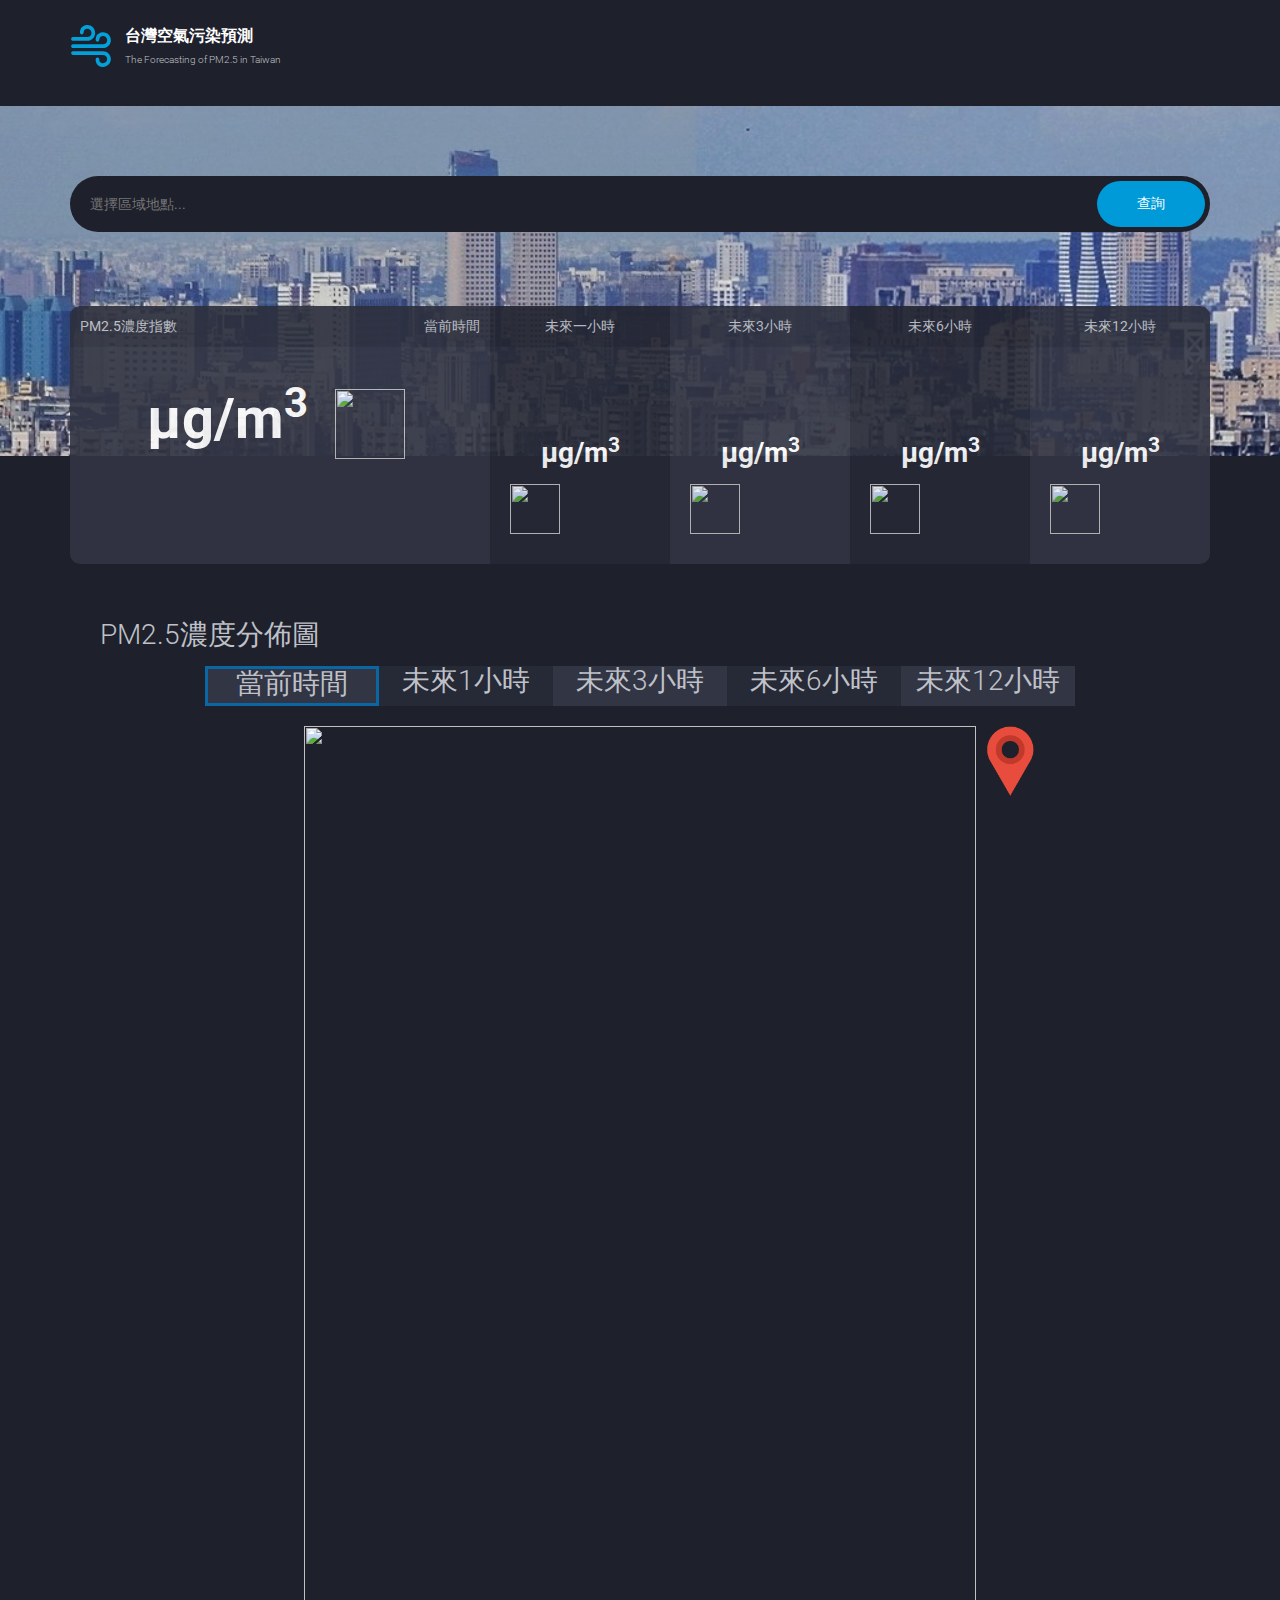
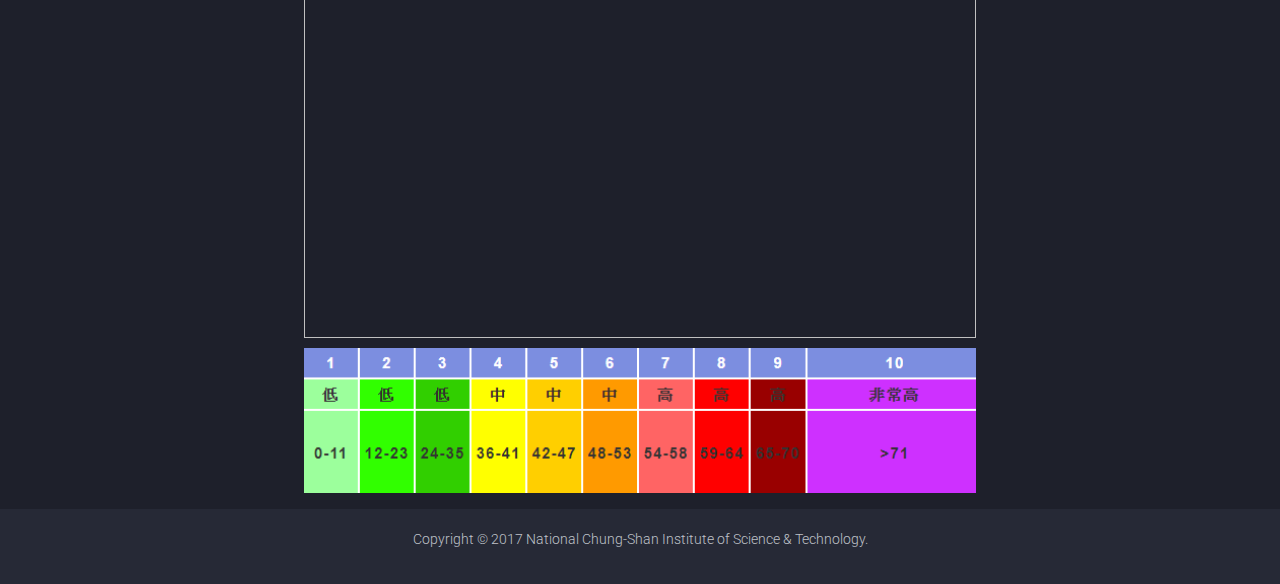
==== index.html @ d0490f80 "https2http" ====
<!DOCTYPE html>
<html class="background-dark" lang="en">
	<head>
		<meta http-equiv="Content-Security-Policy" content="upgrade-insecure-requests">
		<meta charset="UTF-8">
		<meta http-equiv="X-UA-Compatible" content="IE=edge">
		<meta name="viewport" content="width=device-width, initial-scale=1.0,maximum-scale=1">
		
		<title>空氣污染預測</title>

		<!-- Loading third party fonts -->
		<link href="http://fonts.googleapis.com/css?family=Roboto:300,400,700|" rel="stylesheet" type="text/css">
		<link href="fonts/font-awesome.min.css" rel="stylesheet" type="text/css">

		<!-- Loading main css file -->
		<link rel="stylesheet" href="style.css">
		
		<!--[if lt IE 9]>
		<script src="js/ie-support/html5.js"></script>
		<script src="js/ie-support/respond.js"></script>
		<![endif]-->

        <script src="https://ajax.googleapis.com/ajax/libs/jquery/3.2.1/jquery.min.js"></script>
        <script src="https://www.w3counter.com/tracker.js?id=114477"></script>

        <script type="text/javascript" src="data.json"></script>


	</head>


	<body>

    <style>

        /* Optional: Makes the sample page fill the window. */
        html, body {
            height: 100%;
            margin: 0;
            padding: 0;
        }
    </style>
		
		<div class="site-content">
			<div class="site-header">
				<div class="container">
					<a href="index.html" class="branding">
						<img src="images/icons/wind-sign.svg" alt="" class="logo">
						<div class="logo-type">
							<h1 class="site-title">台灣空氣污染預測</h1>
							<small class="site-description">The Forecasting of PM2.5 in Taiwan</small>
						</div>
					</a>

				</div>
			</div> <!-- .site-header -->

            <p id="position_gps"></p>

			<div class="hero" data-bg-image="images/airpollution2.jpg">
				<div class="container">

                    <form action="#" class="find-location">
                        <input list="site-value-list" name="site-value-text" id="site-value-text" placeholder="選擇區域地點...">
                        <datalist class="site-value" id="site-value-list">

                        </datalist>
                        <input type="button" value="查詢" id="search-button">

                    </form>

				</div>
			</div>

			<main class="main-content">


                <div class="forecast-table">
                    <div class="container">
                        <div class="forecast-container">
                            <div class="today forecast">
                                <div class="forecast-header">
                                    <div class="day">PM2.5濃度指數</div>
                                    <div class="date">當前時間</div>
                                </div> <!-- .forecast-header -->
                                <div class="forecast-content">
                                    <div id="location" class="location"></div>
                                    <div class="degree">
                                        <div class="num">
                                            <span id="now-pm25" class="pm25-span"></span>
                                            <span class="pm25-unit-span">μg/m<sup>3</sup></span>
                                        </div>
                                        <div class="forecast-icon">
                                            <img id="now-icon-img" class="now-icon-img" src="" alt="" >
                                            <p id="now-value-status" class="now-value-status"></p>
                                            <div class="clearfix"></div>
                                        </div>
                                    </div>
                                </div>
                            </div>
                            <div class="forecast">
                                <div class="forecast-header">
                                    <div class="day">未來一小時</div>
                                </div> <!-- .forecast-header -->
                                <div class="forecast-content">
                                    <div class="degree padding-small">
                                        <div class="num">
                                            <span id="future-1hr-pm25" class="pm25-span"></span>
                                            <span class="pm25-unit-span">μg/m<sup>3</sup></span>
                                        </div>
                                    </div>
                                    <div class="forecast-icon">
                                        <img id="forecast-1hr-icon-img" class="forecast-icon-img" src="" alt="" >
                                        <span id="forecast-1hr-value-status" class="forecast-value-status"></span>
                                        <div class="clearfix"></div>
                                    </div>
                                </div>
                            </div>
                            <div class="forecast">
                                <div class="forecast-header">
                                    <div class="day">未來3小時</div>
                                </div> <!-- .forecast-header -->
                                <div class="forecast-content">
                                    <div class="degree padding-small">
                                        <div class="num">
                                            <span id="future-3hr-pm25" class="pm25-span"></span>
                                            <span class="pm25-unit-span">μg/m<sup>3</sup></span>
                                        </div>
                                    </div>
                                    <div class="forecast-icon">
                                        <img id="forecast-3hr-icon-img" class="forecast-icon-img" src="" alt="" >
                                        <span id="forecast-3hr-value-status" class="forecast-value-status"></span>
                                        <div class="clearfix"></div>
                                    </div>
                                </div>
                            </div>
                            <div class="forecast">
                                <div class="forecast-header">
                                    <div class="day">未來6小時</div>
                                </div> <!-- .forecast-header -->
                                <div class="forecast-content">
                                    <div class="degree padding-small">
                                        <div class="num">
                                            <span id="future-6hr-pm25" class="pm25-span"></span>
                                            <span class="pm25-unit-span">μg/m<sup>3</sup></span>
                                        </div>
                                    </div>
                                    <div class="forecast-icon">
                                        <img id="forecast-6hr-icon-img" class="forecast-icon-img" src="" alt="" >
                                        <span id="forecast-6hr-value-status" class="forecast-value-status"></span>
                                        <div class="clearfix"></div>
                                    </div>
                                </div>
                            </div>
                            <div class="forecast">
                                <div class="forecast-header">
                                    <div class="day">未來12小時</div>
                                </div> <!-- .forecast-header -->
                                <div class="forecast-content">
                                    <div class="degree padding-small">
                                        <div class="num">
                                            <span id="future-12hr-pm25" class="pm25-span"></span>
                                            <span class="pm25-unit-span">μg/m<sup>3</sup></span>
                                        </div>
                                    </div>
                                    <div class="forecast-icon">
                                        <img id="forecast-12hr-icon-img" class="forecast-icon-img" src="" alt="" >
                                        <span id="forecast-12hr-value-status" class="forecast-value-status"></span>
                                        <div class="clearfix"></div>
                                    </div>
                                </div>
                            </div>
                            <!--<div class="forecast">-->
                                <!--<div class="forecast-header">-->
                                    <!--<div class="day">Saturday</div>-->
                                <!--</div> &lt;!&ndash; .forecast-header &ndash;&gt;-->
                                <!--<div class="forecast-content">-->
                                    <!--<div class="forecast-icon">-->
                                        <!--<img src="images/icons/icon-13.svg" alt="" width=48>-->
                                    <!--</div>-->
                                    <!--<div class="degree">23<sup>o</sup>C</div>-->
                                    <!--<small>18<sup>o</sup></small>-->
                                <!--</div>-->
                            <!--</div>-->
                            <!--<div class="forecast">-->
                                <!--<div class="forecast-header">-->
                                    <!--<div class="day">Sunday</div>-->
                                <!--</div> &lt;!&ndash; .forecast-header &ndash;&gt;-->
                                <!--<div class="forecast-content">-->
                                    <!--<div class="forecast-icon">-->
                                        <!--<img src="images/icons/icon-14.svg" alt="" width=48>-->
                                    <!--</div>-->
                                    <!--<div class="degree">23<sup>o</sup>C</div>-->
                                    <!--<small>18<sup>o</sup></small>-->
                                <!--</div>-->
                            <!--</div>-->
                        </div>
                    </div>
                </div>


                <div class="predict-button-box">

                    <div class="predict-button-title">
                        PM2.5濃度分佈圖
                    </div>

                    <div class="predict-button-content">

                        <div id="predict_0_hr" class="predict-button background-grey blue-border">當前時間</div>

                        <div id="predict_1_hr" class="predict-button background-dark-grey">未來1小時</div>

                        <div id="predict_3_hr" class="predict-button background-grey">未來3小時</div>

                        <div id="predict_6_hr" class="predict-button background-dark-grey">未來6小時</div>

                        <div id="predict_12_hr" class="predict-button background-grey">未來12小時</div>

                        <div class="clearfix"></div>
                    </div>



                </div>


                <div  id="map-box" class="map-box" style="position: relative;">
                        <img   id="map-img" src="http://220.134.52.177/img/map/basemap_color_now.png"  class="map-img" alt="">
                        <img   id="point" src="point.png" class="point" alt="">
                  
                </div>
                

                <div class="map-range-box">

                    <img class="map-range-img" src="images/map/pm25rangeColor.png" alt="">
                    
                </div>


			</main> <!-- .main-content -->

			<footer class="site-footer">
				<div class="container">
					<div class="row">
						<!--<div class="col-md-8">-->
							<!--<form action="#" class="subscribe-form">-->
								<!--<input type="text" placeholder="Enter your email to subscribe...">-->
								<!--<input type="submit" value="Subscribe">-->
							<!--</form>-->
						<!--</div>-->
						<!--<div class="col-md-3 col-md-offset-1">-->
							<!--<div class="social-links">-->
								<!--<a href="#"><i class="fa fa-facebook"></i></a>-->
								<!--<a href="#"><i class="fa fa-twitter"></i></a>-->
								<!--<a href="#"><i class="fa fa-google-plus"></i></a>-->
								<!--<a href="#"><i class="fa fa-pinterest"></i></a>-->
							<!--</div>-->
						<!--</div>-->
					</div>

					<p class="colophon">Copyright © 2017 National Chung-Shan Institute of Science & Technology.</p>
				</div>
			</footer> <!-- .site-footer -->
		</div>

        <!--<script>-->


            <!--var map;-->
            <!--function initMap() {-->
                <!--map = new google.maps.Map(document.getElementById('map-box'), {-->
                    <!--center: {lat: 23.5, lng: 121},-->
                    <!--zoom: 8-->
                <!--});-->
            <!--}-->



        <!--</script>-->



        <script>

            $(".predict-button").click(function (event) {

                $(".predict-button").removeClass("blue-border");

                $(this).addClass("blue-border");



                var id_name = $(event.target).attr("id");

                var hr = id_name.split("_")[1];

                if(hr === '0') {
                    $("#map-img").attr("src", "http://220.134.52.177/img/map/basemap_color_now.png");
                }
                else {

                    $("#map-img").attr("src", "http://220.134.52.177/img/map/basemap_color_"+hr+"hr.png");
                }

                console.log(hr);

            });


            var siteArray = [];

            $( document ).ready(function() {

                $.ajax({
                    type: "GET",
                    contentType: "application/json; charset=utf-8",
                    url: "http://220.134.52.177:5000/getSites",
                    success: function (data) {
                        appendDataToDataList(data);
                    },
                    dataType: "json"
                });

                updateSiteInfo('龍潭');
                getLocation();
                //updateSiteInfo(getLocation());

                //getLocation();
                //get_near_site();

            });


            function appendDataToDataList(data) {


                var sites = data['sites'];

                sites.forEach(function(site) {

                    $('#site-value-list').append($("<option>").attr('value', site));
                    siteArray.push(site);


                });


            }


            $("#search-button").click(function(){

                var inputSiteName = $("#site-value-text").val();
                var newInputSiteName = '';

                for(var i = 0; i < inputSiteName.length; i++ ) {

                    var ch = inputSiteName[i];
                    if(ch === '台') {
                        ch = '臺';
                    }
                    newInputSiteName += ch;
                }

                inputSiteName = newInputSiteName;


                if(inputSiteName === ''){
                    alert("請輸入測站地點");
                }
                else {

                    var maxSimilarity = 0;
                    var maxSimilarSite = '';

                    siteArray.forEach(function (sitename) {

                        var similarity = getSimilarity(sitename, inputSiteName);

                        if(similarity > maxSimilarity) {
                            maxSimilarity = similarity;
                            maxSimilarSite = sitename.split('-')[1];
                        }
                    });

                    siteArray.forEach(function (sitename) {

                        var siteOnlyName = sitename.split('-')[1];

                        if(sitename === inputSiteName || siteOnlyName === inputSiteName) {
                            maxSimilarSite = siteOnlyName;
                        }
                    });

                    if(maxSimilarSite === '') {
                        alert("無此測站");
                    }
                    else {
                        updateSiteInfo(maxSimilarSite);
                    }

                }


            });

            function getSimilarity(sitename, inputSiteName) {

                var similarity = 0;
                for(var i = 0; i < inputSiteName.length; i++ ) {

                    var ch = inputSiteName[i];

                    if (sitename.indexOf(ch) > -1) {
                        similarity++;

                    }
                }

                return similarity;
            }


            function updateSiteInfo(siteName) {

                $.ajax({
                    type: "POST",
                    contentType: "application/json; charset=utf-8",
                    url: "http://220.134.52.177:5000/getSitePrediction",
                    data: JSON.stringify({siteName: siteName}),
                    success: function (data) {
                        updatePrediction(data);
                    },
                    dataType: "json"
                });
            }

            function updatePrediction(data) {


                var county = data['County'];
                var siteName = data['SiteName'];

                var nowPM2_5 = data['PM2_5'];

                var predictPM2_5_1hr = data['predictPM2_5_1hr'];

                if(predictPM2_5_1hr === null || predictPM2_5_1hr === '0') {

                    predictPM2_5_1hr = nowPM2_5;

                }



                var predictPM2_5_3hr = data['predictPM2_5_3hr'];

                if(predictPM2_5_3hr === null || predictPM2_5_3hr === '0') {

                    predictPM2_5_3hr = nowPM2_5;

                }


                var predictPM2_5_6hr = data['predictPM2_5_6hr'];

                if(predictPM2_5_6hr === null || predictPM2_5_6hr === '0') {

                    predictPM2_5_6hr = nowPM2_5;

                }

                var predictPM2_5_12hr = data['predictPM2_5_12hr'];

                if(predictPM2_5_12hr === null || predictPM2_5_12hr === '0') {

                    predictPM2_5_12hr = nowPM2_5;

                }

                nowPM2_5 = parseInt(nowPM2_5);
                predictPM2_5_1hr = parseInt(predictPM2_5_1hr);
                predictPM2_5_3hr = parseInt(predictPM2_5_3hr);
                predictPM2_5_6hr = parseInt(predictPM2_5_6hr);
                predictPM2_5_12hr = parseInt(predictPM2_5_12hr);

                $("#location").text(county+siteName);
                $("#now-pm25").text(nowPM2_5);
                $("#future-1hr-pm25").text(predictPM2_5_1hr);
                $("#future-3hr-pm25").text(predictPM2_5_3hr);
                $("#future-6hr-pm25").text(predictPM2_5_6hr);
                $("#future-12hr-pm25").text(predictPM2_5_12hr);



                var nowStatusImage = getStatusFaceIcon(nowPM2_5);
                $("#now-icon-img").attr('src', nowStatusImage);
                $("#now-value-status").text(getPM25Status(nowPM2_5));


                var forecast1hrImage = getStatusFaceIcon(predictPM2_5_1hr);
                $("#forecast-1hr-icon-img").attr('src', forecast1hrImage);
                $("#forecast-1hr-value-status").text(getPM25Status(predictPM2_5_1hr));


                var forecast3hrImage = getStatusFaceIcon(predictPM2_5_3hr);
                $("#forecast-3hr-icon-img").attr('src', forecast3hrImage);
                $("#forecast-3hr-value-status").text(getPM25Status(predictPM2_5_3hr));


                var forecast6hrImage = getStatusFaceIcon(predictPM2_5_6hr);
                $("#forecast-6hr-icon-img").attr('src', forecast6hrImage);
                $("#forecast-6hr-value-status").text(getPM25Status(predictPM2_5_6hr));


                var forecast12hrImage = getStatusFaceIcon(predictPM2_5_12hr);
                $("#forecast-12hr-icon-img").attr('src', forecast12hrImage);
                $("#forecast-12hr-value-status").text(getPM25Status(predictPM2_5_12hr));

            }



            function getStatusFaceIcon(pm25Value) {

                var status = getPM25Status(pm25Value);
                var imgPath = getFaceIconMappingStatus(status);
                return imgPath;

            }

            function getPM25Status(pm25Value) {

                var rtn = "";

                if(pm25Value <= 35) {
                    rtn = "良好";
                }else if(pm25Value <= 53) {
                    rtn = "普通";
                }else if(pm25Value <= 70) {
                    rtn = "過量";
                }else {
                    rtn = "危險";
                }

                return rtn;

            }


            function getFaceIconMappingStatus(status) {


                var imgPath = "images/faceIcon/";

                if(status === '良好') {
                    imgPath += 'happy.svg';
                }else if(status === '普通') {
                    imgPath += 'calm.svg';
                }else if(status === '過量') {
                    imgPath += 'sad.svg';
                }else {
                    imgPath += 'nervous.svg';
                }

                return imgPath;

            }


            //劭雍改的
            var x = document.getElementById("position_gps");
            function getLocation() {
                if (navigator.geolocation) {
                   //navigator.geolocation.getCurrentPosition(showPosition);
                    navigator.geolocation.getCurrentPosition(get_near_site);
                } else {
                    x.innerHTML = "Geolocation is not supported by this browser.";
                }
            }
            function showPosition(position) {
                x.innerHTML = "Latitude: " + position.coords.latitude + 
                "<br>Longitude: " + position.coords.longitude; 
            }

            function get_near_site(position) { //計算最近位置
                var allsitelist = JSON.parse(data);
                var temp = 1000;
                var min = 1000;
                var minsite = "";
                for (var i = 0; i < allsitelist.length; i++) {
                    temp = Math.sqrt(Math.pow((parseFloat( position.coords.latitude ) - parseFloat(allsitelist[i].TWD97Lat)),2) + Math.pow((parseFloat( position.coords.longitude ) - parseFloat(allsitelist[i].TWD97Lon)),2));
                    if (temp < min ) {
                        min = temp ;
                        minsite = allsitelist[i].station;
                    }
                }
                //------------------------------//
                var wei = $(window).width();
                
                if (  wei < 0 ) {
                    //var el = ((25.297436 - parseFloat( position.coords.latitude )) / 3.339367) *990 ;
                    //var dj0 = 700 -( ((120.288086- parseFloat(position.coords.longitude)) / 1.504842 ) *600);
                    $("#point").css('margin-left',dj0+'px' );
                    $("#point").css('margin-top',el+'px' );
                }

                else {
                    var el = 90 ;
                    var dj0 = 90 ;
                    var el = ((25.350149 - parseFloat( position.coords.latitude )) / 3.53) * 100 -6 ;
                    var dj0 =( (( parseFloat(position.coords.longitude ) -119.872162 ) / 2.21 ) ) *98 -5 ;
                    $("#point").css('left',dj0+'%' );
                    $("#point").css('top',el+'%' );
                }
                //----------------------------//
                var inputSiteName = String(minsite);
                var newInputSiteName = '';

                for(var i = 0; i < inputSiteName.length; i++ ) {

                    var ch = inputSiteName[i];
                    if(ch === '台') {
                        ch = '臺';
                    }
                    newInputSiteName += ch;
                }

                inputSiteName = newInputSiteName;


                if(inputSiteName === ''){
                    alert("請輸入測站地點");
                }
                else {

                    var maxSimilarity = 0;
                    var maxSimilarSite = '';

                    siteArray.forEach(function (sitename) {

                        var similarity = getSimilarity(sitename, inputSiteName);

                        if(similarity > maxSimilarity) {
                            maxSimilarity = similarity;
                            maxSimilarSite = sitename.split('-')[1];
                        }
                    });

                    siteArray.forEach(function (sitename) {

                        var siteOnlyName = sitename.split('-')[1];

                        if(sitename === inputSiteName || siteOnlyName === inputSiteName) {
                            maxSimilarSite = siteOnlyName;
                        }
                    });

                    if(maxSimilarSite === '') {
                        alert("無此測站");
                    }
                    else {
                        updateSiteInfo(maxSimilarSite);
                    }

                }
            }
            //劭雍改的

        </script>


        <!--<script src="https://maps.googleapis.com/maps/api/js?key=AIzaSyDwwuA1WyM_4EBbeGkXL88ESckbhNSKlds&callback=initMap"-->
                <!--async defer></script>-->


        <script src="js/plugins.js"></script>
        <script src="js/app.js"></script>
        <script src="js/map.js"></script>
		
	</body>

</html>
---- style.css ----
/*!
 * Project_Name: Weather
 * Author: Themezy
 * Email: contact[at]themezy.com
 * Url: http://www.themezy.com
 */
/*=========================================== 
 * Importing CSS Libraries
 *===========================================*/
article,
aside,
details,
figcaption,
figure,
footer,
header,
hgroup,
nav,
section,
summary {
  display: block; }

audio,
canvas,
video {
  display: inline-block; }

audio:not([controls]) {
  display: none;
  height: 0; }

[hidden], template {
  display: none; }

html {
  background: #fff;
  color: #000;
  -webkit-text-size-adjust: 100%;
  -ms-text-size-adjust: 100%; }

html,
button,
input,
select,
textarea {
  font-family: sans-serif; }

body {
  margin: 0; }

a {
  background: transparent; }
  a:focus {
    outline: thin dotted; }
  a:hover, a:active {
    outline: 0; }

h1 {
  font-size: 2em;
  margin: 0.67em 0; }

h2 {
  font-size: 1.5em;
  margin: 0.83em 0; }

h3 {
  font-size: 1.17em;
  margin: 1em 0; }

h4 {
  font-size: 1em;
  margin: 1.33em 0; }

h5 {
  font-size: 0.83em;
  margin: 1.67em 0; }

h6 {
  font-size: 0.75em;
  margin: 2.33em 0; }

abbr[title] {
  border-bottom: 1px dotted; }

b,
strong {
  font-weight: bold; }

dfn {
  font-style: italic; }

mark {
  background: #ff0;
  color: #000; }

code,
kbd,
pre,
samp {
  font-family: monospace, serif;
  font-size: 1em; }

pre {
  white-space: pre;
  white-space: pre-wrap;
  word-wrap: break-word; }

q {
  quotes: "\201C" "\201D" "\2018" "\2019"; }

q:before,
q:after {
  content: '';
  content: none; }

small {
  font-size: 80%; }

sub,
sup {
  font-size: 75%;
  line-height: 0;
  position: relative;
  vertical-align: baseline; }

sup {
  top: -0.5em; }

sub {
  bottom: -0.25em; }

img {
  border: 0; }

svg:not(:root) {
  overflow: hidden; }

figure {
  margin: 0; }

fieldset {
  border: 1px solid #c0c0c0;
  margin: 0 2px;
  padding: 0.35em 0.625em 0.75em; }

legend {
  border: 0;
  padding: 0;
  white-space: normal; }

button,
input,
select,
textarea {
  font-family: inherit;
  font-size: 100%;
  margin: 0;
  vertical-align: baseline; }

button,
input {
  line-height: normal; }

button,
select {
  text-transform: none; }

button,
html input[type="button"],
input[type="reset"],
input[type="button"] {
  -webkit-appearance: button;
  cursor: pointer; }

button[disabled],
input[disabled] {
  cursor: default; }

input[type="checkbox"],
input[type="radio"] {
  box-sizing: border-box;
  padding: 0; }

input[type="search"] {
  -webkit-appearance: textfield;
  box-sizing: content-box; }

input[type="search"]::-webkit-search-cancel-button,
input[type="search"]::-webkit-search-decoration {
  -webkit-appearance: none; }

button::-moz-focus-inner, input::-moz-focus-inner {
  border: 0;
  padding: 0; }

textarea {
  overflow: auto;
  vertical-align: top; }

table {
  border-collapse: collapse;
  border-spacing: 0; }

*, *:before, *:after {
  box-sizing: border-box; }

/*
 * Global Styles
 */
html {
  font-size: 14px; }

body {
  color: #bfc1c8;
  font-family: "Roboto", "Open Sans", sans-serif;
  font-size: 14px;
  font-weight: 300;
  line-height: 1.5;
  background: #1e202b; }

h1, h2, h3, h4, h5, h6 {
  font-weight: 700;
  margin: 0 0 20px;
  line-height: normal; }

hr {
  border: none;
  border-bottom: 1px solid #777; }

ul, ol {
  margin: 0;
  padding-left: 0; }

a {
  text-decoration: none;
  color: #009ad8; }

address {
  font-style: normal; }

p {
  margin-top: 0; }

form input, form textarea, form select {
  outline: none;
  border: none;
  padding: 10px;
  border-radius: 30px; }
form select {
  -webkit-appearance: none;
  -moz-appearance: none;
  appearance: none; }
form textarea {
  resize: vertical; }

/*
 * Reusable Components Style
 */
.button, form input[type="button"], form button, form input[type="reset"] {
  border: none;
  background: #009ad8;
  padding: 10px 20px;
  border-radius: 30px;
  color: white; }

.map {
  height: 220px; }

.container {
  margin-right: auto;
  margin-left: auto;
  padding-left: 15px;
  padding-right: 15px;
  *zoom: 1; }
  .container:after {
    content: " ";
    clear: both;
    display: block;
    overflow: hidden;
    height: 0; }
  @media (min-width: 768px) {
    .container {
      width: 750px; } }
  @media (min-width: 992px) {
    .container {
      width: 970px; } }
  @media (min-width: 1200px) {
    .container {
      width: 1170px; } }

.container-fluid {
  margin-right: auto;
  margin-left: auto;
  padding-left: 15px;
  padding-right: 15px;
  *zoom: 1; }
  .container-fluid:after {
    content: " ";
    clear: both;
    display: block;
    overflow: hidden;
    height: 0; }

.row {
  margin-left: -15px;
  margin-right: -15px;
  *zoom: 1; }
  .row:after {
    content: " ";
    clear: both;
    display: block;
    overflow: hidden;
    height: 0; }

.col-xs-1, .col-sm-1, .col-md-1, .col-lg-1, .col-xs-2, .col-sm-2, .col-md-2, .col-lg-2, .col-xs-3, .col-sm-3, .col-md-3, .col-lg-3, .col-xs-4, .col-sm-4, .col-md-4, .col-lg-4, .col-xs-5, .col-sm-5, .col-md-5, .col-lg-5, .col-xs-6, .col-sm-6, .col-md-6, .col-lg-6, .col-xs-7, .col-sm-7, .col-md-7, .col-lg-7, .col-xs-8, .col-sm-8, .col-md-8, .col-lg-8, .col-xs-9, .col-sm-9, .col-md-9, .col-lg-9, .col-xs-10, .col-sm-10, .col-md-10, .col-lg-10, .col-xs-11, .col-sm-11, .col-md-11, .col-lg-11, .col-xs-12, .col-sm-12, .col-md-12, .col-lg-12 {
  position: relative;
  min-height: 1px;
  padding-left: 15px;
  padding-right: 15px; }

.col-xs-1, .col-xs-2, .col-xs-3, .col-xs-4, .col-xs-5, .col-xs-6, .col-xs-7, .col-xs-8, .col-xs-9, .col-xs-10, .col-xs-11, .col-xs-12 {
  float: left; }

.col-xs-1 {
  width: 8.3333333333%; }

.col-xs-2 {
  width: 16.6666666667%; }

.col-xs-3 {
  width: 25%; }

.col-xs-4 {
  width: 33.3333333333%; }

.col-xs-5 {
  width: 41.6666666667%; }

.col-xs-6 {
  width: 50%; }

.col-xs-7 {
  width: 58.3333333333%; }

.col-xs-8 {
  width: 66.6666666667%; }

.col-xs-9 {
  width: 75%; }

.col-xs-10 {
  width: 83.3333333333%; }

.col-xs-11 {
  width: 91.6666666667%; }

.col-xs-12 {
  width: 100%; }

.col-xs-pull-0 {
  right: auto; }

.col-xs-pull-1 {
  right: 8.3333333333%; }

.col-xs-pull-2 {
  right: 16.6666666667%; }

.col-xs-pull-3 {
  right: 25%; }

.col-xs-pull-4 {
  right: 33.3333333333%; }

.col-xs-pull-5 {
  right: 41.6666666667%; }

.col-xs-pull-6 {
  right: 50%; }

.col-xs-pull-7 {
  right: 58.3333333333%; }

.col-xs-pull-8 {
  right: 66.6666666667%; }

.col-xs-pull-9 {
  right: 75%; }

.col-xs-pull-10 {
  right: 83.3333333333%; }

.col-xs-pull-11 {
  right: 91.6666666667%; }

.col-xs-pull-12 {
  right: 100%; }

.col-xs-push-0 {
  left: auto; }

.col-xs-push-1 {
  left: 8.3333333333%; }

.col-xs-push-2 {
  left: 16.6666666667%; }

.col-xs-push-3 {
  left: 25%; }

.col-xs-push-4 {
  left: 33.3333333333%; }

.col-xs-push-5 {
  left: 41.6666666667%; }

.col-xs-push-6 {
  left: 50%; }

.col-xs-push-7 {
  left: 58.3333333333%; }

.col-xs-push-8 {
  left: 66.6666666667%; }

.col-xs-push-9 {
  left: 75%; }

.col-xs-push-10 {
  left: 83.3333333333%; }

.col-xs-push-11 {
  left: 91.6666666667%; }

.col-xs-push-12 {
  left: 100%; }

.col-xs-offset-0 {
  margin-left: 0%; }

.col-xs-offset-1 {
  margin-left: 8.3333333333%; }

.col-xs-offset-2 {
  margin-left: 16.6666666667%; }

.col-xs-offset-3 {
  margin-left: 25%; }

.col-xs-offset-4 {
  margin-left: 33.3333333333%; }

.col-xs-offset-5 {
  margin-left: 41.6666666667%; }

.col-xs-offset-6 {
  margin-left: 50%; }

.col-xs-offset-7 {
  margin-left: 58.3333333333%; }

.col-xs-offset-8 {
  margin-left: 66.6666666667%; }

.col-xs-offset-9 {
  margin-left: 75%; }

.col-xs-offset-10 {
  margin-left: 83.3333333333%; }

.col-xs-offset-11 {
  margin-left: 91.6666666667%; }

.col-xs-offset-12 {
  margin-left: 100%; }

@media (min-width: 768px) {
  .col-sm-1, .col-sm-2, .col-sm-3, .col-sm-4, .col-sm-5, .col-sm-6, .col-sm-7, .col-sm-8, .col-sm-9, .col-sm-10, .col-sm-11, .col-sm-12 {
    float: left; }

  .col-sm-1 {
    width: 8.3333333333%; }

  .col-sm-2 {
    width: 16.6666666667%; }

  .col-sm-3 {
    width: 25%; }

  .col-sm-4 {
    width: 33.3333333333%; }

  .col-sm-5 {
    width: 41.6666666667%; }

  .col-sm-6 {
    width: 50%; }

  .col-sm-7 {
    width: 58.3333333333%; }

  .col-sm-8 {
    width: 66.6666666667%; }

  .col-sm-9 {
    width: 75%; }

  .col-sm-10 {
    width: 83.3333333333%; }

  .col-sm-11 {
    width: 91.6666666667%; }

  .col-sm-12 {
    width: 100%; }

  .col-sm-pull-0 {
    right: auto; }

  .col-sm-pull-1 {
    right: 8.3333333333%; }

  .col-sm-pull-2 {
    right: 16.6666666667%; }

  .col-sm-pull-3 {
    right: 25%; }

  .col-sm-pull-4 {
    right: 33.3333333333%; }

  .col-sm-pull-5 {
    right: 41.6666666667%; }

  .col-sm-pull-6 {
    right: 50%; }

  .col-sm-pull-7 {
    right: 58.3333333333%; }

  .col-sm-pull-8 {
    right: 66.6666666667%; }

  .col-sm-pull-9 {
    right: 75%; }

  .col-sm-pull-10 {
    right: 83.3333333333%; }

  .col-sm-pull-11 {
    right: 91.6666666667%; }

  .col-sm-pull-12 {
    right: 100%; }

  .col-sm-push-0 {
    left: auto; }

  .col-sm-push-1 {
    left: 8.3333333333%; }

  .col-sm-push-2 {
    left: 16.6666666667%; }

  .col-sm-push-3 {
    left: 25%; }

  .col-sm-push-4 {
    left: 33.3333333333%; }

  .col-sm-push-5 {
    left: 41.6666666667%; }

  .col-sm-push-6 {
    left: 50%; }

  .col-sm-push-7 {
    left: 58.3333333333%; }

  .col-sm-push-8 {
    left: 66.6666666667%; }

  .col-sm-push-9 {
    left: 75%; }

  .col-sm-push-10 {
    left: 83.3333333333%; }

  .col-sm-push-11 {
    left: 91.6666666667%; }

  .col-sm-push-12 {
    left: 100%; }

  .col-sm-offset-0 {
    margin-left: 0%; }

  .col-sm-offset-1 {
    margin-left: 8.3333333333%; }

  .col-sm-offset-2 {
    margin-left: 16.6666666667%; }

  .col-sm-offset-3 {
    margin-left: 25%; }

  .col-sm-offset-4 {
    margin-left: 33.3333333333%; }

  .col-sm-offset-5 {
    margin-left: 41.6666666667%; }

  .col-sm-offset-6 {
    margin-left: 50%; }

  .col-sm-offset-7 {
    margin-left: 58.3333333333%; }

  .col-sm-offset-8 {
    margin-left: 66.6666666667%; }

  .col-sm-offset-9 {
    margin-left: 75%; }

  .col-sm-offset-10 {
    margin-left: 83.3333333333%; }

  .col-sm-offset-11 {
    margin-left: 91.6666666667%; }

  .col-sm-offset-12 {
    margin-left: 100%; } }
@media (min-width: 992px) {
  .col-md-1, .col-md-2, .col-md-3, .col-md-4, .col-md-5, .col-md-6, .col-md-7, .col-md-8, .col-md-9, .col-md-10, .col-md-11, .col-md-12 {
    float: left; }

  .col-md-1 {
    width: 8.3333333333%; }

  .col-md-2 {
    width: 16.6666666667%; }

  .col-md-3 {
    width: 25%; }

  .col-md-4 {
    width: 33.3333333333%; }

  .col-md-5 {
    width: 41.6666666667%; }

  .col-md-6 {
    width: 50%; }

  .col-md-7 {
    width: 58.3333333333%; }

  .col-md-8 {
    width: 66.6666666667%; }

  .col-md-9 {
    width: 75%; }

  .col-md-10 {
    width: 83.3333333333%; }

  .col-md-11 {
    width: 91.6666666667%; }

  .col-md-12 {
    width: 100%; }

  .col-md-pull-0 {
    right: auto; }

  .col-md-pull-1 {
    right: 8.3333333333%; }

  .col-md-pull-2 {
    right: 16.6666666667%; }

  .col-md-pull-3 {
    right: 25%; }

  .col-md-pull-4 {
    right: 33.3333333333%; }

  .col-md-pull-5 {
    right: 41.6666666667%; }

  .col-md-pull-6 {
    right: 50%; }

  .col-md-pull-7 {
    right: 58.3333333333%; }

  .col-md-pull-8 {
    right: 66.6666666667%; }

  .col-md-pull-9 {
    right: 75%; }

  .col-md-pull-10 {
    right: 83.3333333333%; }

  .col-md-pull-11 {
    right: 91.6666666667%; }

  .col-md-pull-12 {
    right: 100%; }

  .col-md-push-0 {
    left: auto; }

  .col-md-push-1 {
    left: 8.3333333333%; }

  .col-md-push-2 {
    left: 16.6666666667%; }

  .col-md-push-3 {
    left: 25%; }

  .col-md-push-4 {
    left: 33.3333333333%; }

  .col-md-push-5 {
    left: 41.6666666667%; }

  .col-md-push-6 {
    left: 50%; }

  .col-md-push-7 {
    left: 58.3333333333%; }

  .col-md-push-8 {
    left: 66.6666666667%; }

  .col-md-push-9 {
    left: 75%; }

  .col-md-push-10 {
    left: 83.3333333333%; }

  .col-md-push-11 {
    left: 91.6666666667%; }

  .col-md-push-12 {
    left: 100%; }

  .col-md-offset-0 {
    margin-left: 0%; }

  .col-md-offset-1 {
    margin-left: 8.3333333333%; }

  .col-md-offset-2 {
    margin-left: 16.6666666667%; }

  .col-md-offset-3 {
    margin-left: 25%; }

  .col-md-offset-4 {
    margin-left: 33.3333333333%; }

  .col-md-offset-5 {
    margin-left: 41.6666666667%; }

  .col-md-offset-6 {
    margin-left: 50%; }

  .col-md-offset-7 {
    margin-left: 58.3333333333%; }

  .col-md-offset-8 {
    margin-left: 66.6666666667%; }

  .col-md-offset-9 {
    margin-left: 75%; }

  .col-md-offset-10 {
    margin-left: 83.3333333333%; }

  .col-md-offset-11 {
    margin-left: 91.6666666667%; }

  .col-md-offset-12 {
    margin-left: 100%; } }
@media (min-width: 1200px) {
  .col-lg-1, .col-lg-2, .col-lg-3, .col-lg-4, .col-lg-5, .col-lg-6, .col-lg-7, .col-lg-8, .col-lg-9, .col-lg-10, .col-lg-11, .col-lg-12 {
    float: left; }

  .col-lg-1 {
    width: 8.3333333333%; }

  .col-lg-2 {
    width: 16.6666666667%; }

  .col-lg-3 {
    width: 25%; }

  .col-lg-4 {
    width: 33.3333333333%; }

  .col-lg-5 {
    width: 41.6666666667%; }

  .col-lg-6 {
    width: 50%; }

  .col-lg-7 {
    width: 58.3333333333%; }

  .col-lg-8 {
    width: 66.6666666667%; }

  .col-lg-9 {
    width: 75%; }

  .col-lg-10 {
    width: 83.3333333333%; }

  .col-lg-11 {
    width: 91.6666666667%; }

  .col-lg-12 {
    width: 100%; }

  .col-lg-pull-0 {
    right: auto; }

  .col-lg-pull-1 {
    right: 8.3333333333%; }

  .col-lg-pull-2 {
    right: 16.6666666667%; }

  .col-lg-pull-3 {
    right: 25%; }

  .col-lg-pull-4 {
    right: 33.3333333333%; }

  .col-lg-pull-5 {
    right: 41.6666666667%; }

  .col-lg-pull-6 {
    right: 50%; }

  .col-lg-pull-7 {
    right: 58.3333333333%; }

  .col-lg-pull-8 {
    right: 66.6666666667%; }

  .col-lg-pull-9 {
    right: 75%; }

  .col-lg-pull-10 {
    right: 83.3333333333%; }

  .col-lg-pull-11 {
    right: 91.6666666667%; }

  .col-lg-pull-12 {
    right: 100%; }

  .col-lg-push-0 {
    left: auto; }

  .col-lg-push-1 {
    left: 8.3333333333%; }

  .col-lg-push-2 {
    left: 16.6666666667%; }

  .col-lg-push-3 {
    left: 25%; }

  .col-lg-push-4 {
    left: 33.3333333333%; }

  .col-lg-push-5 {
    left: 41.6666666667%; }

  .col-lg-push-6 {
    left: 50%; }

  .col-lg-push-7 {
    left: 58.3333333333%; }

  .col-lg-push-8 {
    left: 66.6666666667%; }

  .col-lg-push-9 {
    left: 75%; }

  .col-lg-push-10 {
    left: 83.3333333333%; }

  .col-lg-push-11 {
    left: 91.6666666667%; }

  .col-lg-push-12 {
    left: 100%; }

  .col-lg-offset-0 {
    margin-left: 0%; }

  .col-lg-offset-1 {
    margin-left: 8.3333333333%; }

  .col-lg-offset-2 {
    margin-left: 16.6666666667%; }

  .col-lg-offset-3 {
    margin-left: 25%; }

  .col-lg-offset-4 {
    margin-left: 33.3333333333%; }

  .col-lg-offset-5 {
    margin-left: 41.6666666667%; }

  .col-lg-offset-6 {
    margin-left: 50%; }

  .col-lg-offset-7 {
    margin-left: 58.3333333333%; }

  .col-lg-offset-8 {
    margin-left: 66.6666666667%; }

  .col-lg-offset-9 {
    margin-left: 75%; }

  .col-lg-offset-10 {
    margin-left: 83.3333333333%; }

  .col-lg-offset-11 {
    margin-left: 91.6666666667%; }

  .col-lg-offset-12 {
    margin-left: 100%; } }
/*@-ms-viewport {*/
  /*width: device-width; */
/*}*/
.visible-xs, .visible-sm, .visible-md, .visible-lg {
  display: none !important; }

.visible-xs-block,
.visible-xs-inline,
.visible-xs-inline-block,
.visible-sm-block,
.visible-sm-inline,
.visible-sm-inline-block,
.visible-md-block,
.visible-md-inline,
.visible-md-inline-block,
.visible-lg-block,
.visible-lg-inline,
.visible-lg-inline-block {
  display: none !important; }

@media (max-width: 767px) {
  .visible-xs {
    display: block !important; }

  table.visible-xs {
    display: table; }

  tr.visible-xs {
    display: table-row !important; }

  th.visible-xs,
  td.visible-xs {
    display: table-cell !important; } }
@media (max-width: 767px) {
  .visible-xs-block {
    display: block !important; } }

@media (max-width: 767px) {
  .visible-xs-inline {
    display: inline !important; } }

@media (max-width: 767px) {
  .visible-xs-inline-block {
    display: inline-block !important; } }

@media (min-width: 768px) and (max-width: 991px) {
  .visible-sm {
    display: block !important; }

  table.visible-sm {
    display: table; }

  tr.visible-sm {
    display: table-row !important; }

  th.visible-sm,
  td.visible-sm {
    display: table-cell !important; } }
@media (min-width: 768px) and (max-width: 991px) {
  .visible-sm-block {
    display: block !important; } }

@media (min-width: 768px) and (max-width: 991px) {
  .visible-sm-inline {
    display: inline !important; } }

@media (min-width: 768px) and (max-width: 991px) {
  .visible-sm-inline-block {
    display: inline-block !important; } }

@media (min-width: 992px) and (max-width: 1199px) {
  .visible-md {
    display: block !important; }

  table.visible-md {
    display: table; }

  tr.visible-md {
    display: table-row !important; }

  th.visible-md,
  td.visible-md {
    display: table-cell !important; } }
@media (min-width: 992px) and (max-width: 1199px) {
  .visible-md-block {
    display: block !important; } }

@media (min-width: 992px) and (max-width: 1199px) {
  .visible-md-inline {
    display: inline !important; } }

@media (min-width: 992px) and (max-width: 1199px) {
  .visible-md-inline-block {
    display: inline-block !important; } }

@media (min-width: 1200px) {
  .visible-lg {
    display: block !important; }

  table.visible-lg {
    display: table; }

  tr.visible-lg {
    display: table-row !important; }

  th.visible-lg,
  td.visible-lg {
    display: table-cell !important; } }
@media (min-width: 1200px) {
  .visible-lg-block {
    display: block !important; } }

@media (min-width: 1200px) {
  .visible-lg-inline {
    display: inline !important; } }

@media (min-width: 1200px) {
  .visible-lg-inline-block {
    display: inline-block !important; } }

@media (max-width: 767px) {
  .hidden-xs {
    display: none !important; } }
@media (min-width: 768px) and (max-width: 991px) {
  .hidden-sm {
    display: none !important; } }
@media (min-width: 992px) and (max-width: 1199px) {
  .hidden-md {
    display: none !important; } }
@media (min-width: 1200px) {
  .hidden-lg {
    display: none !important; } }
.visible-print {
  display: none !important; }

@media print {
  .visible-print {
    display: block !important; }

  table.visible-print {
    display: table; }

  tr.visible-print {
    display: table-row !important; }

  th.visible-print,
  td.visible-print {
    display: table-cell !important; } }
.visible-print-block {
  display: none !important; }
  @media print {
    .visible-print-block {
      display: block !important; } }

.visible-print-inline {
  display: none !important; }
  @media print {
    .visible-print-inline {
      display: inline !important; } }

.visible-print-inline-block {
  display: none !important; }
  @media print {
    .visible-print-inline-block {
      display: inline-block !important; } }

@media print {
  .hidden-print {
    display: none !important; } }
/*
 * Header Styles
 */
.site-header {
  padding: 25px 0; }
  .site-header .branding {
    float: left; }
    .site-header .branding .logo, .site-header .branding .logo-type {
      display: inline-block;
      vertical-align: middle; }
    .site-header .branding .logo {
      margin-right: 10px;
      width: 3rem;
      height: 3rem}
    .site-header .branding .site-title {
      margin-bottom: 5px;
      font-size: 16px;
      font-size: 1.1428571429em;
      color: white; }
    .site-header .branding .site-description {
      font-size: 10px;
      font-size: 0.7142857143em;
      display: block;
      color: #bfc1c8; }

.main-navigation {
  float: right; }
  .main-navigation .menu-toggle, .main-navigation .menu {
    vertical-align: middle; }
  .main-navigation .menu-toggle {
    background: none;
    border: 2px solid transparent;
    color: white;
    padding: 20px;
    border-radius: 40px;
    -webkit-transition: .3s ease;
            transition: .3s ease;
    display: none;
    outline: none; }
    @media screen and (max-width: 990px) {
      .main-navigation .menu-toggle {
        display: inline-block; } }
    .main-navigation .menu-toggle:hover, .main-navigation .menu-toggle:active {
      border-color: #009ad8;
      color: #009ad8; }
  .main-navigation .menu {
    list-style: none;
    display: inline-block;
    *zoom: 1; }
    .main-navigation .menu:after {
      content: " ";
      clear: both;
      display: block;
      overflow: hidden;
      height: 0; }
    @media screen and (max-width: 990px) {
      .main-navigation .menu {
        display: none; } }
    .main-navigation .menu .menu-item {
      float: left;
      margin-left: 10px; }
      .main-navigation .menu .menu-item a {
        padding: 5px 25px;
        border: 2px solid transparent;
        border-radius: 30px;
        color: white;
        -webkit-transition: .3s ease;
                transition: .3s ease;
        font-weight: 400; }
      .main-navigation .menu .menu-item.current-menu-item a, .main-navigation .menu .menu-item:hover a {
        border-color: #009ad8;
        color: #009ad8; }

.mobile-navigation {
  padding: 30px 0 0;
  clear: both;
  display: none; }
  @media screen and (min-width: 991px) {
    .mobile-navigation {
      display: none !important; } }
  .mobile-navigation .menu {
    background: #262936;
    list-style: none;
    text-align: center;
    border-radius: 10px;
    overflow: hidden; }
    .mobile-navigation .menu a {
      padding: 20px;
      display: block;
      color: white; }
    .mobile-navigation .menu .menu-item {
      border-bottom: 1px solid rgba(255, 255, 255, 0.1); }
      .mobile-navigation .menu .menu-item:last-child {
        border-bottom: none; }
      .mobile-navigation .menu .menu-item.current-menu-item a {
        color: #009ad8; }

.hero {
  background-size: cover;
  padding: 70px 0;
  min-height: 350px; }

.find-location {
  position: relative;
  margin-bottom: 70px; }
  .find-location input[name="site-value-text"] {
    width: 100%;
    padding: 20px 50px 20px 20px;
    background: #1e202b;
    color: white; }
  .find-location input[type="button"] {
    position: absolute;
    top: 5px;
    right: 5px;
    bottom: 5px;
    padding: 0 40px; }

.forecast-container {
  width: 100%;
  background: #323544;
  display: table;
  table-layout: fixed;
  width: 100%;
  overflow: hidden;
  border-radius: 10px;
  margin-top: -150px;
  margin-bottom: 50px;
  opacity: 0.9;
}
.forecast-container .forecast {
    display: table-cell;
    vertical-align: top;
    box-sizing: border-box;
}
.forecast-container .forecast:nth-child(even) {
      background-color: #262936; }
    @media screen and (max-width: 990px) {
      .forecast-container .forecast {
        display: block;
        width: 25%;
        float: left; } }
    .forecast-container .forecast.today {
      width: 420px; }
      .forecast-container .forecast.today .forecast-header {
        *zoom: 1; }
        .forecast-container .forecast.today .forecast-header:after {
          content: " ";
          clear: both;
          display: block;
          overflow: hidden;
          height: 0; }
        .forecast-container .forecast.today .forecast-header .day {
          float: left; }
        .forecast-container .forecast.today .forecast-header .date {
          float: right; }
      .forecast-container .forecast.today .forecast-content {
        text-align: left;
        padding-top: 30px;
        padding-bottom: 30px;
      }
      .forecast-container .forecast.today .location {
        font-size: 18px;
        font-size: 1.2857142857em;
        font-weight: 400; }
      .forecast-container .forecast.today .degree .num, .forecast-container .forecast.today .degree .forecast-icon {
        display: inline-block;
        vertical-align: middle;
      }
      .forecast-container .forecast.today .degree .num {
        font-size: 90px;
        font-size: 4rem;
      }
      .forecast-container .forecast.today span {
        margin-right: 20px; }
        .forecast-container .forecast.today span img {
          margin-right: 5px;
          vertical-align: middle; }
      @media screen and (max-width: 990px) {
        .forecast-container .forecast.today {
          display: block;
          width: 100%; }
      }
    .forecast-container .forecast .forecast-header {
      background: rgba(0, 0, 0, 0.1);
      padding: 10px;
      text-align: center;
      font-weight: 400;
    }
    @media screen and (max-width: 480px) {

      .forecast-container .forecast .forecast-header {

        padding-left: 2px;
        padding-right: 2px;
      }


    }


    .forecast-container .forecast .forecast-icon {
      height: 50px; }
    .forecast-container .forecast .forecast-content {
      padding: 50px 20px 10px;
      text-align: center; }
      .forecast-container .forecast .forecast-content .forecast-icon {
        height: 80px;
        padding-top: 10px;
      }
      .forecast-container .forecast .forecast-content .degree {
        font-size: 2rem;
        color: white;
        font-weight: 700;
        text-align: center;
      }

      @media screen and (max-width: 600px) {
        .forecast-container .forecast .forecast-content .degree {
          font-size: 1.7rem;
          color: white;
          font-weight: 700;
          text-align: center;
        }
      }

      @media screen and (max-width: 480px) {
        .forecast-container .forecast .forecast-content .degree {
          font-size: 1.5rem;
          color: white;
          font-weight: 700;
          text-align: center;
        }
      }

      .forecast-container .forecast .forecast-content small {
        font-size: 16px;
        font-size: 1.1428571429em; }

.fullwidth-block {
  padding: 70px 0; }
  .fullwidth-block .section-title {
    font-size: 36px;
    font-size: 2.5714285714em;
    font-weight: 300;
    color: white; }

.filter {
  margin-bottom: 30px; }

.filter-control {
  border: 2px solid #262936;
  padding: 5px 5px 5px 20px;
  border-radius: 30px;
  display: inline-block;
  white-space: nowrap; }
  .filter-control label {
    margin-right: 10px;
    display: inline-block;
    padding: 10px;
    vertical-align: middle; }

.select.control {
  background: #262936;
  border-radius: 40px;
  overflow: hidden;
  display: inline-block;
  vertical-align: middle;
  padding-right: 30px;
  position: relative; }
  .select.control:after {
    content: " ";
    width: 7px;
    height: 9px;
    background: url(images/arrow-down.png);
    position: absolute;
    right: 10px;
    top: 0;
    bottom: 0;
    margin: auto;
    display: block;
    z-index: 1; }
  .select.control select {
    padding: 10px 30px;
    width: 110%;
    border: none;
    background: none;
    outline: none;
    appearance: none;
    -webkit-appearance: none;
    color: white; }

.live-camera {
  margin-bottom: 30px; }
  .live-camera .live-camera-cover {
    position: relative;
    margin-bottom: 20px;
    cursor: pointer; }
    .live-camera .live-camera-cover:after {
      content: " ";
      width: 45px;
      height: 45px;
      position: absolute;
      left: 0;
      right: 0;
      top: 0;
      bottom: 0;
      margin: auto;
      background: url(images/play-button.png); }
    .live-camera .live-camera-cover img {
      display: block;
      width: 100%;
      height: auto;
      max-width: 100%;
      border-radius: 5px; }
  .live-camera .location {
    margin-bottom: 5px;
    color: white;
    font-weight: 300; }

.news {
  padding-left: 100px;
  position: relative; }
  .news:after {
    content: " ";
    width: 12px;
    height: 7px;
    background: url(images/arrow.png);
    display: block; }
  .news .date {
    position: absolute;
    top: 0;
    left: 0;
    color: #009ad8;
    font-size: 24px;
    font-size: 1.7142857143em; }
  .news h3 {
    font-size: 14px;
    font-size: 1em; }
    .news h3 a {
      color: white; }

.arrow-feature {
  list-style-type: none; }
  .arrow-feature li {
    position: relative;
    padding-left: 30px; }
    .arrow-feature li:before {
      content: " ";
      width: 12px;
      height: 7px;
      background: url(images/arrow.png);
      position: absolute;
      left: 0;
      top: 5px; }
    .arrow-feature li h3 {
      font-size: 14px;
      font-size: 1em;
      color: white; }

.arrow-list {
  list-style-image: url(images/arrow.png);
  list-style-position: inside; }
  .arrow-list li {
    padding: 10px 0;
    border-bottom: 1px solid rgba(255, 255, 255, 0.1); }
    .arrow-list li:last-child {
      border-bottom: none; }
  .arrow-list a {
    color: white; }
    .arrow-list a:hover {
      color: #009ad8; }

.photo-grid {
  margin: 0 -5px; }
  .photo-grid a {
    width: 33.333%;
    padding: 5px;
    float: left; }
    .photo-grid a img {
      display: block;
      width: 100%;
      max-width: 100%;
      height: auto; }

.breadcrumb {
  background: #262936;
  border-radius: 40px;
  padding: 20px 30px;
  font-size: 13px;
  font-size: 0.9285714286em; }
  .breadcrumb a {
    color: #bfc1c8; }
    .breadcrumb a:after {
      content: " ";
      display: inline-block;
      vertical-align: middle;
      width: 12px;
      height: 7px;
      background: url(images/arrow-gray.png) no-repeat;
      margin: 0 10px; }
    .breadcrumb a:hover {
      text-decoration: underline; }
  .breadcrumb span {
    color: white; }

.post {
  padding: 50px 0;
  border-bottom: 1px solid rgba(255, 255, 255, 0.1); }
  .post.single {
    border-bottom: none; }
  .post:first-child {
    padding-top: 0; }
  .post .entry-title {
    font-size: 30px;
    font-size: 2.1428571429em;
    font-weight: 300;
    color: white; }
  .post .featured-image {
    margin-bottom: 20px; }
    .post .featured-image img {
      width: 100%;
      max-width: 100%;
      height: auto;
      border-radius: 5px;
      display: block; }
  .post p {
    margin-bottom: 30px; }

.entry-content blockquote {
  margin-left: 50px;
  padding-left: 50px;
  position: relative; }
  .entry-content blockquote:before {
    content: " ";
    width: 30px;
    height: 23px;
    background: url(images/quote.png);
    position: absolute;
    top: 0;
    left: 0; }
  .entry-content blockquote p {
    font-size: 24px;
    font-size: 1.7142857143rem;
    color: #009ad8; }

.photo {
  position: relative;
  padding-left: 50%;
  min-height: 190px;
  border-radius: 10px;
  overflow: hidden;
  background: #262936;
  margin-bottom: 30px; }
  .photo .photo-preview {
    position: absolute;
    width: 50%;
    left: 0;
    top: 0;
    bottom: 0;
    background-size: cover; }
  .photo .photo-details {
    padding: 20px; }
  .photo .photo-title {
    margin-bottom: 10px;
    font-weight: 300; }
    .photo .photo-title a {
      color: white; }

.star-rating {
  float: none;
  overflow: hidden;
  position: relative;
  height: 15px;
  line-height: 15px;
  font-size: 16px;
  width: 100px;
  font-family: 'FontAwesome'; }
  .star-rating:before {
    content: "\f005\f005\f005\f005\f005";
    color: #1e202b;
    float: left;
    top: 0;
    left: 0;
    position: absolute; }
  .star-rating span {
    overflow: hidden;
    float: left;
    top: 0;
    left: 0;
    position: absolute;
    padding-top: 1.5em;
    color: #009ad8;
    font-size: 16px; }
  .star-rating span:before {
    content: "\f005\f005\f005\f005\f005";
    top: 0;
    position: absolute;
    left: 0; }

.contact-details {
  background: #262936;
  border-radius: 10px;
  overflow: hidden; }
  .contact-details .map {
    border-top-left-radius: 10px;
    border-top-right-radius: 10px; }
  .contact-details .contact-info {
    padding: 20px; }
  .contact-details address {
    padding-left: 30px;
    position: relative; }
    .contact-details address img {
      position: absolute;
      left: 0;
      top: 0; }
  .contact-details a {
    margin-right: 20px;
    color: #bfc1c8; }
    .contact-details a img {
      margin-right: 10px;
      vertical-align: middle; }

.contact-form [class*="col"] {
  padding: 0 5px; }
.contact-form .row {
  margin: 0 -5px; }
.contact-form input:not([type="button"]), .contact-form textarea {
  width: 100%;
  padding: 15px;
  margin-bottom: 10px;
  color: white;
  border: 2px solid #393c48;
  background: transparent; }
  .contact-form input:not([type="button"]):hover, .contact-form input:not([type="button"]):focus, .contact-form textarea:hover, .contact-form textarea:focus {
    border-color: #009ad8; }
.contact-form textarea {
  min-height: 150px; }
.contact-form .text-right {
  text-align: right; }

.sidebar .widget {
  background: #262936;
  border-radius: 10px;
  padding: 20px;
  margin-bottom: 30px; }
  .sidebar .widget .widget-title {
    font-size: 24px;
    font-size: 1.7142857143em;
    margin-bottom: 20px;
    font-weight: 300; }
  .sidebar .widget .arrow-list li {
    border: none; }
  .sidebar .widget.top-rated {
    padding: 0; }
    .sidebar .widget.top-rated .widget-title {
      padding: 20px 20px 0; }
    .sidebar .widget.top-rated ul {
      list-style: none; }
      .sidebar .widget.top-rated ul li {
        border-bottom: 1px solid rgba(255, 255, 255, 0.1);
        padding: 10px 20px; }
        .sidebar .widget.top-rated ul li:last-child {
          border-bottom: none; }
    .sidebar .widget.top-rated .entry-title {
      font-size: 14px;
      font-size: 1em;
      margin-bottom: 5px;
      font-weight: 300; }
      .sidebar .widget.top-rated .entry-title a {
        color: #bfc1c8; }
    .sidebar .widget.top-rated .rating strong {
      color: #009ad8; }

/*
 * Footer Styles
 */
.site-footer {
  background: #262936;
  padding-top: 20px;
  padding-bottom: 20px;

}
.site-footer .subscribe-form {
  position: relative;
  margin-bottom: 30px;
}
.site-footer .subscribe-form input[type="text"] {
  padding: 20px 100px 20px 20px;
  background: #1e202b;
  width: 100%;
  color: white;
}
.site-footer .subscribe-form input[type="button"] {
  position: absolute;
  right: 5px;
  top: 5px;
  bottom: 5px;
}
.site-footer .social-links a {
  width: 40px;
  height: 40px;
  display: inline-block;
  border-radius: 50%;
  background: #1e202b;
  color: #009ad8;
  text-align: center;
  line-height: 2;
  -webkit-transition: .3s ease;
          transition: .3s ease;
  font-size: 20px;
  font-size: 1.4285714286em;
}
.site-footer .social-links a:hover {
  background: #009ad8;
  color: white;
}

.background-dark {
  background-color: #1e202b;
}


/*.pm25-span {*/

  /*width: 50%;*/
  /*box-sizing: border-box;*/

/*}*/

/*.pm25-unit-span {*/

  /*width: 50%;*/
  /*box-sizing: border-box;*/

/*}*/


.now-icon-img {
  width: 70px;
  height: 70px;
  float: left;
}

.now-value-status {

  font-size: 2rem;
  float: left;
  margin: 1rem;
}

.forecast-icon-img {
  width: 50px;
  height: 50px;
  float: left;
}

.forecast-value-status {

  font-size: 1.8rem;
  float: left;
  margin: 1rem;
}

.padding-small {

  padding-top: 35px;
}

@media screen and (max-width: 600px) {
  .padding-small {

    padding-top: 15px;
  }
}

@media screen and (max-width: 480px) {
  .padding-small {

    padding-top: 0;
  }
}


.map-box {

  margin: 10px auto;
  padding-left: 15px;
  padding-right: 15px;


}

@media (min-width: 768px) {
  .map-box {
    width: 702px;
    height: 1212px;
  }
}

.point {
  position:absolute;
  width: 10%;
  height: auto;
}

@media (min-width: 768px) {
  .point {
    position:absolute;
    width: 10%;
    height: auto;
  }
}


/*@media (min-width: 992px) {*/
  /*.map-box {*/
    /*width: 970px;*/
  /*}*/
/*}*/
/*@media (min-width: 1200px) {*/
  /*.map-box {*/
    /*width: 1170px;*/
  /*}*/
/*}*/





.map-img {
  
  width: 100%;
  height: 100%;
  
  
}

.map-range-box {

  margin: 10px auto;
  padding-left: 15px;
  padding-right: 15px;

}

@media (min-width: 768px) {
  .map-range-box {
    width: 702px;
  }
}
/*@media (min-width: 992px) {*/
  /*.map-range-box {*/
    /*width: 970px;*/
  /*}*/
/*}*/
/*@media (min-width: 1200px) {*/
  /*.map-range-box {*/
    /*width: 1170px;*/
  /*}*/
/*}*/



.map-range-img {
  width: 100%;
  height:100%;
}

.predict-button-box {

  margin-right: auto;
  margin-left: auto;
  padding-left: 15px;
  padding-right: 15px;


}

@media (min-width: 768px) {
  .predict-button-box {
    width: 750px;
  }
}
@media (min-width: 992px) {
  .predict-button-box {
    width: 970px;
  }
}
@media (min-width: 1200px) {
  .predict-button-box {
    width: 1170px;
  }
}


.predict-button-title {

  width: 100%;
  font-size: 1.5rem;
  text-indent: 30px;

}

@media (min-width: 480px) {
  .predict-button-title {
    font-size: 1.6rem;
  }
}

@media (min-width: 768px) {
  .predict-button-title {
    font-size: 1.7rem;
  }
}

@media (min-width: 992px) {
  .predict-button-title {
    font-size: 1.8rem;
  }
}

@media (min-width: 1200px) {
  .predict-button-title {
    font-size: 2rem;
  }
}

.predict-button-content {
  margin-right: auto;
  margin-left: auto;
  margin-top: 10px;
  margin-bottom: 10px;
  padding-left: 15px;
  padding-right: 15px;
  height: 50px;

}

@media (min-width: 768px) {
  .predict-button-content {
    width: 600px;
  }
}
@media (min-width: 992px) {
  .predict-button-content {
    width: 800px;
  }
}
@media (min-width: 1200px) {
  .predict-button-content {
    width: 900px;
  }
}

.predict-button {

  width: 20%;
  height: 40px;
  font-size: 0.8rem;
  line-height: 2.2rem;
  display: table-cell;
  vertical-align: middle;
  float: left;
  text-align: center;
  cursor: pointer;

}

@media (min-width: 410px) {
  .predict-button {
    font-size: 0.8rem;
  }
}

@media (min-width: 480px) {
  .predict-button {
    font-size: 0.9rem;
  }
}

@media (min-width: 768px) {
  .predict-button {
    font-size: 1.2rem;
  }
}
@media (min-width: 992px) {
  .predict-button {
    font-size: 1.5rem;
  }
}
@media (min-width: 1200px) {
  .predict-button {
    font-size: 2rem;
  }
}

.background-dark-grey {
  background-color: #262936;
}

.background-grey {
  background-color: #323544;
}


.colophon {
  text-align: center;
}

.blue-border {

  border-style: solid;
  border-width: 1px;
  border-color: #0a67a3;

}


@media (min-width: 768px) {
  .blue-border {
    border-width: 2px;
  }
}

@media (min-width: 1200px) {
  .blue-border {
    border-width: 3px;
  }
}


.clearfix {
  overflow: auto;
}
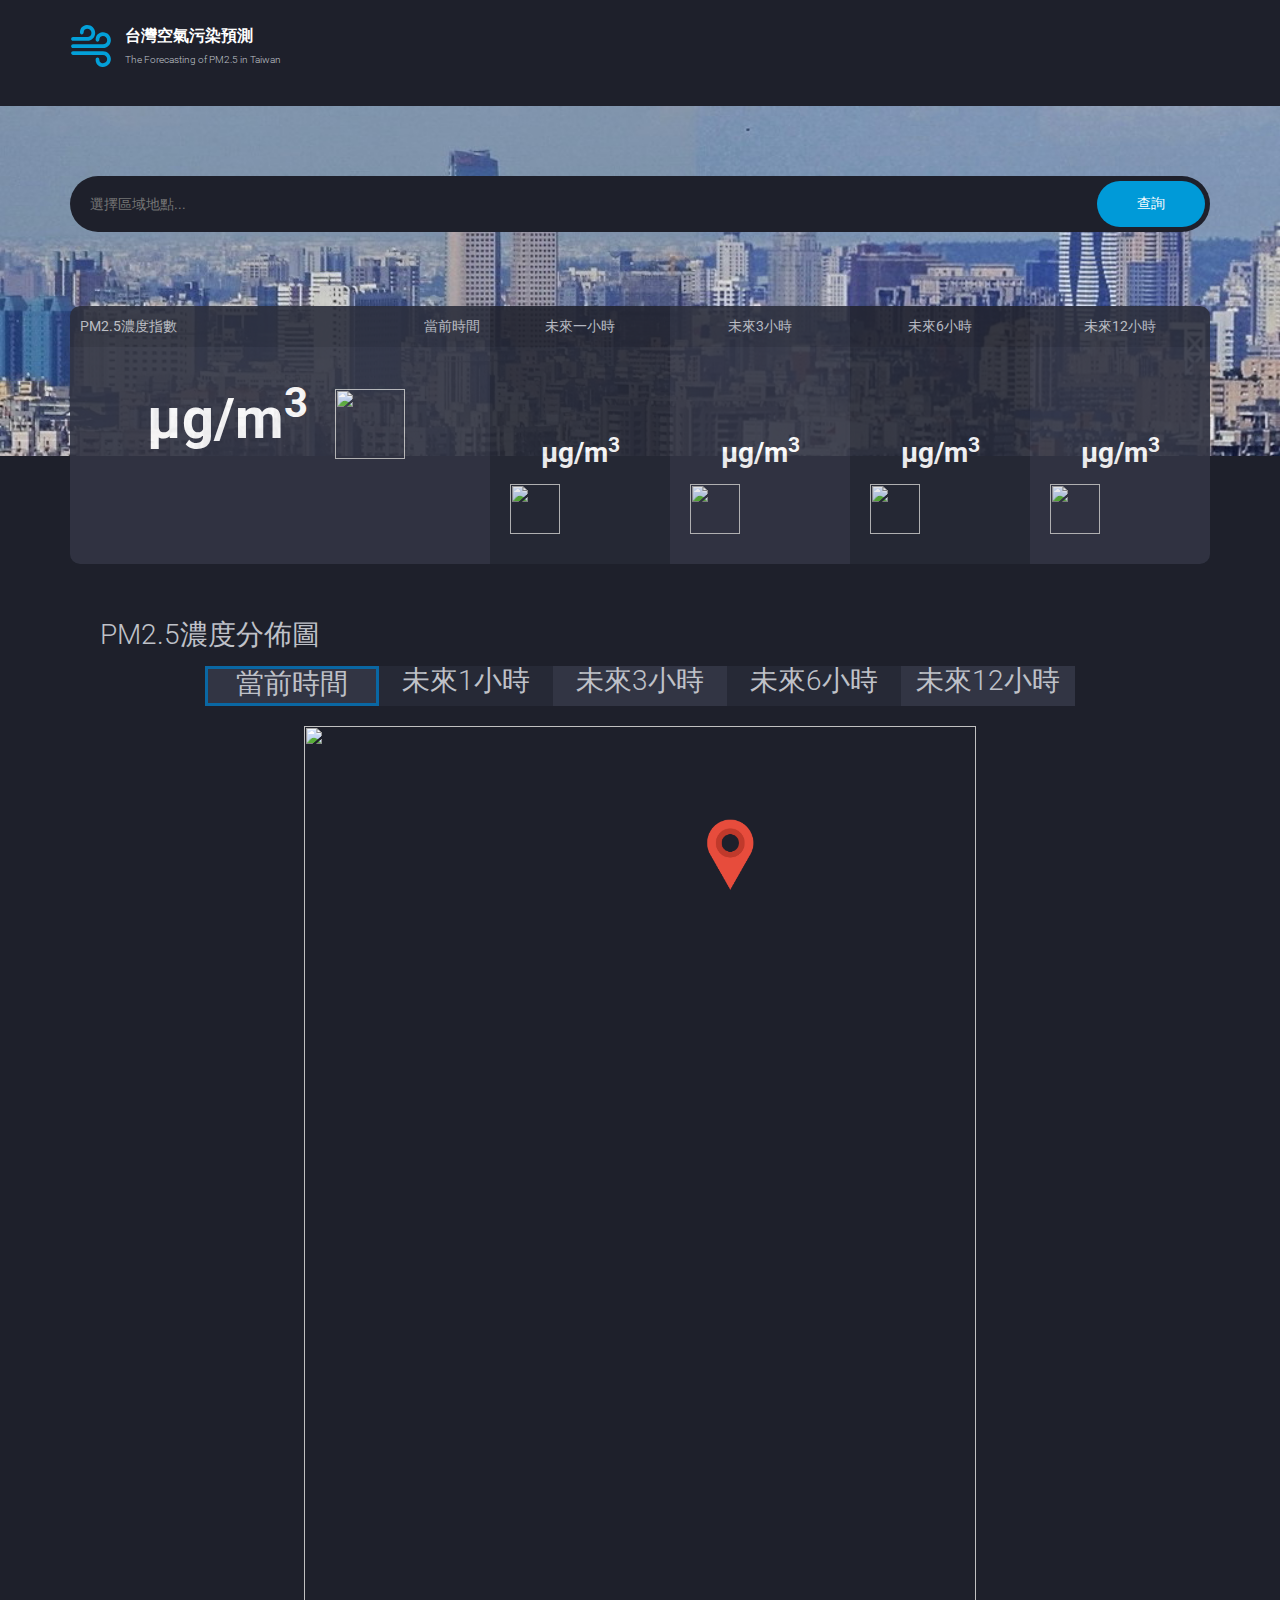
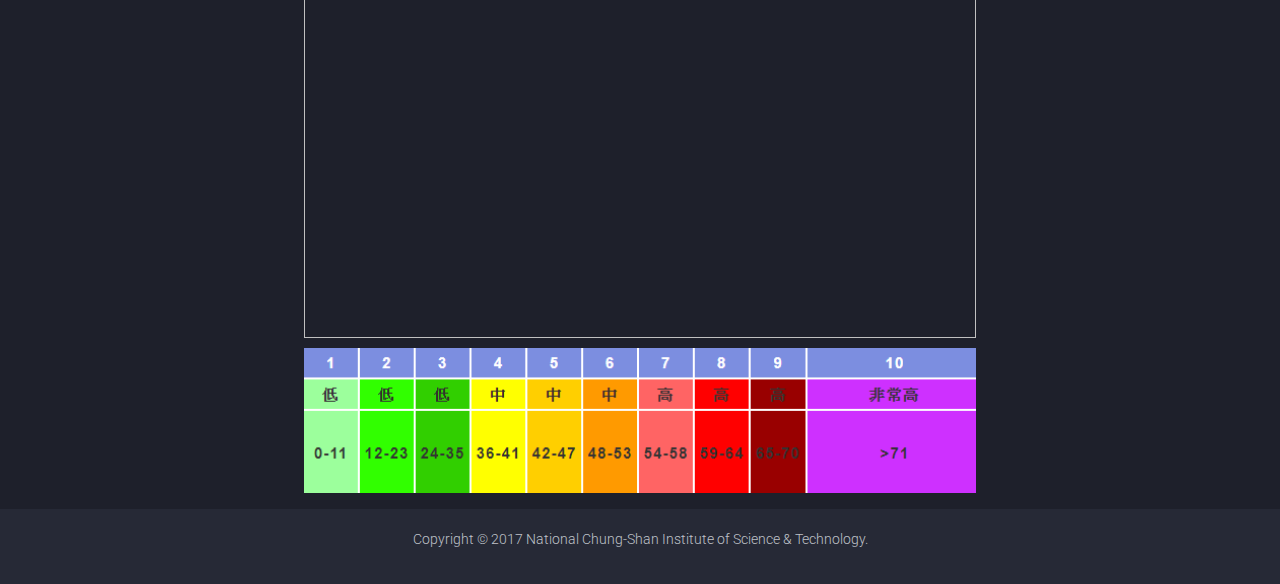
==== commit 1366e496: "delay getlocation" ====
--- a/index.html
+++ b/index.html
@@ -1,7 +1,7 @@
 <!DOCTYPE html>
 <html class="background-dark" lang="en">
 	<head>
-		<meta http-equiv="Content-Security-Policy" content="upgrade-insecure-requests">
+
 		<meta charset="UTF-8">
 		<meta http-equiv="X-UA-Compatible" content="IE=edge">
 		<meta name="viewport" content="width=device-width, initial-scale=1.0,maximum-scale=1">
@@ -9,7 +9,7 @@
 		<title>空氣污染預測</title>
 
 		<!-- Loading third party fonts -->
-		<link href="http://fonts.googleapis.com/css?family=Roboto:300,400,700|" rel="stylesheet" type="text/css">
+		<link href="https://fonts.googleapis.com/css?family=Roboto:300,400,700|" rel="stylesheet" type="text/css">
 		<link href="fonts/font-awesome.min.css" rel="stylesheet" type="text/css">
 
 		<!-- Loading main css file -->
@@ -226,8 +226,8 @@
 
 
                 <div  id="map-box" class="map-box" style="position: relative;">
-                        <img   id="map-img" src="http://220.134.52.177/img/map/basemap_color_now.png"  class="map-img" alt="">
-                        <img   id="point" src="point.png" class="point" alt="">
+                        <img   id="map-img" src="https://cors.now.sh/http://220.134.52.177/img/map/basemap_color_now.png"  class="map-img" alt="">
+                        <img   style="left:58%; top:7.7%;"id="point" src="point.png" class="point" alt="">
                   
                 </div>
                 
@@ -297,11 +297,11 @@
                 var hr = id_name.split("_")[1];
 
                 if(hr === '0') {
-                    $("#map-img").attr("src", "http://220.134.52.177/img/map/basemap_color_now.png");
+                    $("#map-img").attr("src", "https://cors.now.sh/http://220.134.52.177/img/map/basemap_color_now.png");
                 }
                 else {
 
-                    $("#map-img").attr("src", "http://220.134.52.177/img/map/basemap_color_"+hr+"hr.png");
+                    $("#map-img").attr("src", "https://cors.now.sh/http://220.134.52.177/img/map/basemap_color_"+hr+"hr.png");
                 }
 
                 console.log(hr);
@@ -316,7 +316,7 @@
                 $.ajax({
                     type: "GET",
                     contentType: "application/json; charset=utf-8",
-                    url: "http://220.134.52.177:5000/getSites",
+                    url: "https://cors-anywhere.herokuapp.com/http://220.134.52.177:5000/getSites",
                     success: function (data) {
                         appendDataToDataList(data);
                     },
@@ -324,7 +324,10 @@
                 });
 
                 updateSiteInfo('龍潭');
-                getLocation();
+                setTimeout(function(){
+			getLocation();
+		},500);
+
                 //updateSiteInfo(getLocation());
 
                 //getLocation();
@@ -395,7 +398,7 @@
                     });
 
                     if(maxSimilarSite === '') {
-                        alert("無此測站");
+                        alert("無此測站error:1");
                     }
                     else {
                         updateSiteInfo(maxSimilarSite);
@@ -428,7 +431,7 @@
                 $.ajax({
                     type: "POST",
                     contentType: "application/json; charset=utf-8",
-                    url: "http://220.134.52.177:5000/getSitePrediction",
+                    url: "https://cors-anywhere.herokuapp.com/http://220.134.52.177:5000/getSitePrediction",
                     data: JSON.stringify({siteName: siteName}),
                     success: function (data) {
                         updatePrediction(data);
@@ -597,6 +600,8 @@
                         minsite = allsitelist[i].station;
                     }
                 }
+
+		//alert("gps"+position.coords.latitude+','+position.coords.longitude+'location:'+minsite);
                 //------------------------------//
                 var wei = $(window).width();
                 
@@ -608,8 +613,8 @@
                 }
 
                 else {
-                    var el = 90 ;
-                    var dj0 = 90 ;
+                    var el = 7.7 ;
+                    var dj0 = 58 ;
                     var el = ((25.350149 - parseFloat( position.coords.latitude )) / 3.53) * 100 -6 ;
                     var dj0 =( (( parseFloat(position.coords.longitude ) -119.872162 ) / 2.21 ) ) *98 -5 ;
                     $("#point").css('left',dj0+'%' );
@@ -638,7 +643,8 @@
 
                     var maxSimilarity = 0;
                     var maxSimilarSite = '';
-
+		    //alert('siteArray:'+siteArray);
+		    //alert('inputSiteName:'+inputSiteName);
                     siteArray.forEach(function (sitename) {
 
                         var similarity = getSimilarity(sitename, inputSiteName);
@@ -648,18 +654,19 @@
                             maxSimilarSite = sitename.split('-')[1];
                         }
                     });
-
+		    
                     siteArray.forEach(function (sitename) {
 
                         var siteOnlyName = sitename.split('-')[1];
 
                         if(sitename === inputSiteName || siteOnlyName === inputSiteName) {
                             maxSimilarSite = siteOnlyName;
+			    //alert('in');
                         }
                     });
 
                     if(maxSimilarSite === '') {
-                        alert("無此測站");
+                        alert("無此測站Warning:2");
                     }
                     else {
                         updateSiteInfo(maxSimilarSite);
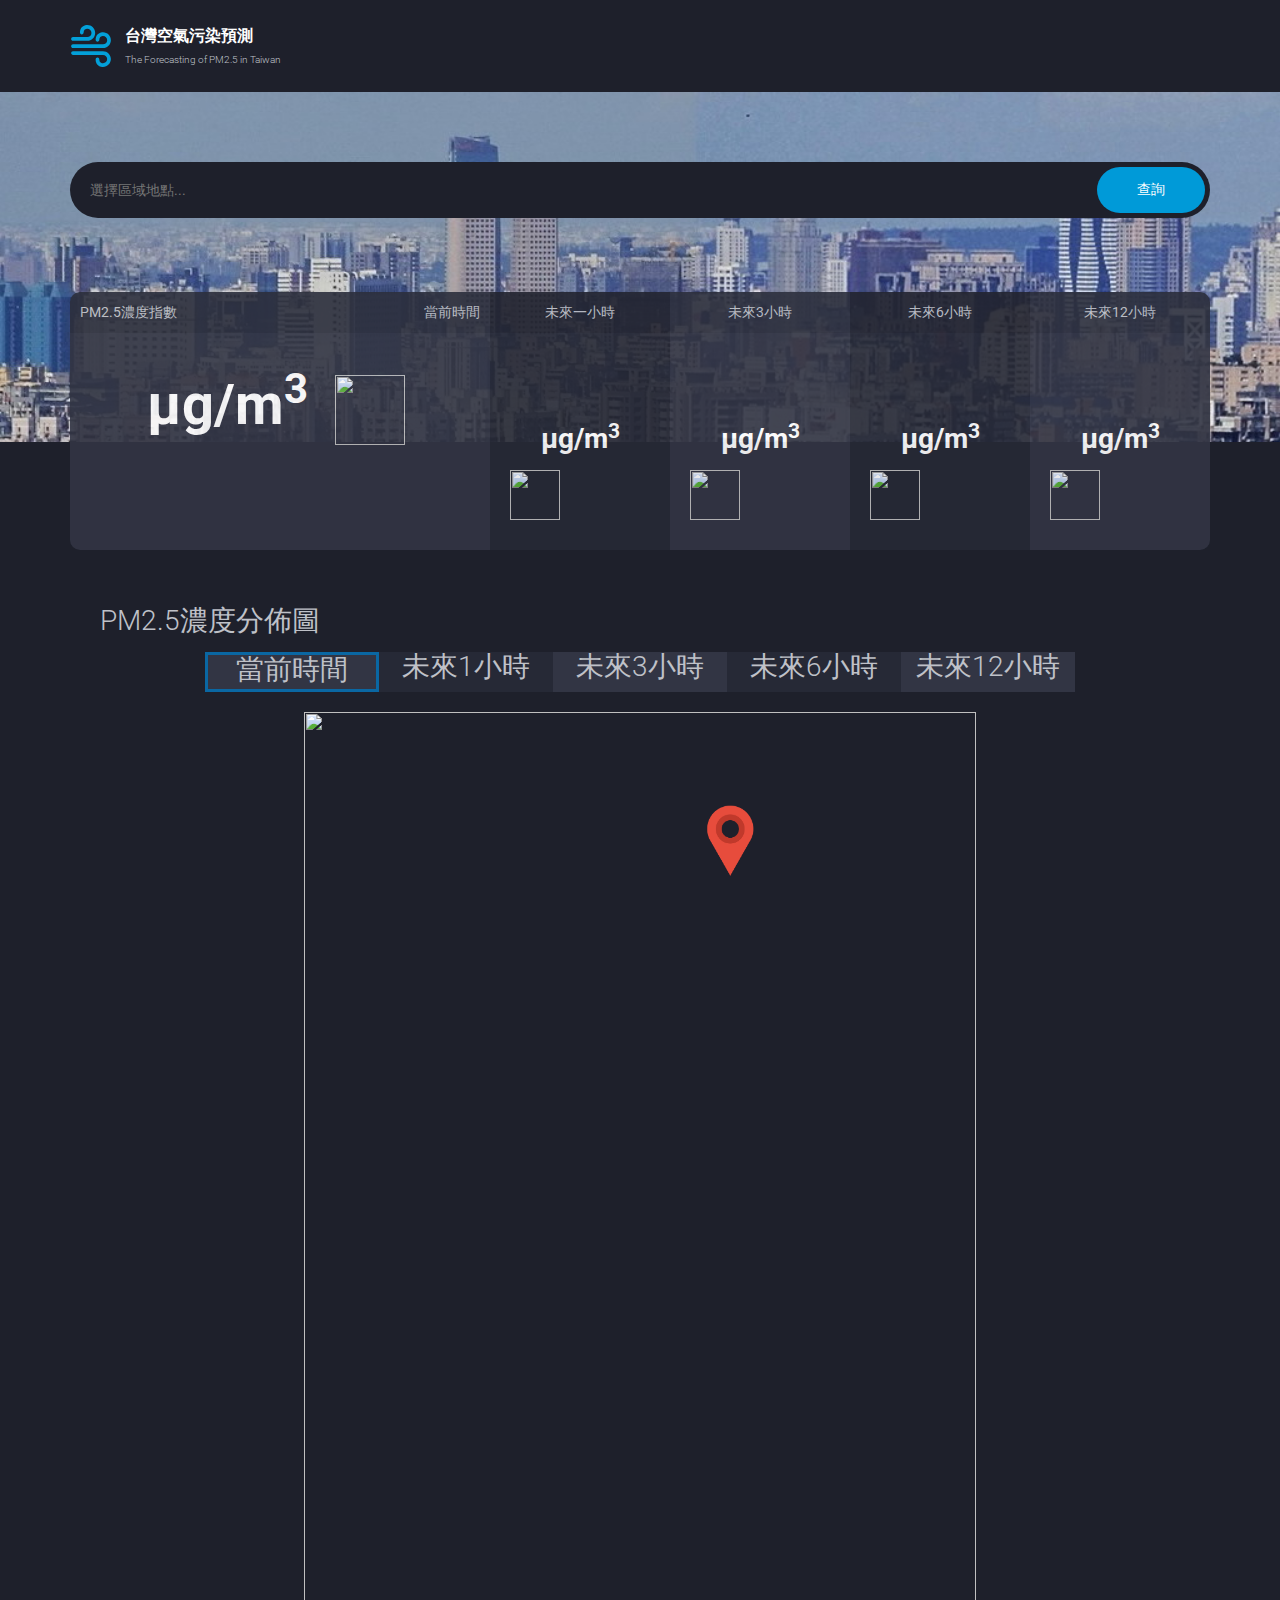
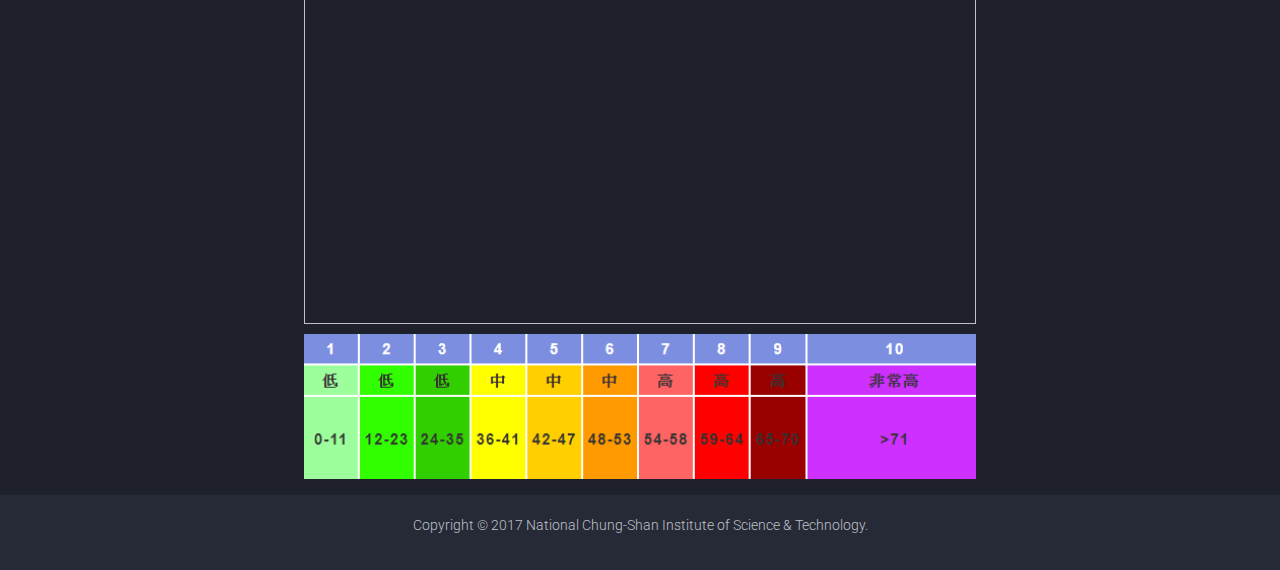
==== commit 4c95533f: "change init LongTan" ====
--- a/index.html
+++ b/index.html
@@ -55,7 +55,7 @@
 				</div>
 			</div> <!-- .site-header -->
 
-            <p id="position_gps"></p>
+            
 
 			<div class="hero" data-bg-image="images/airpollution2.jpg">
 				<div class="container">
@@ -319,14 +319,18 @@
                     url: "https://cors-anywhere.herokuapp.com/http://220.134.52.177:5000/getSites",
                     success: function (data) {
                         appendDataToDataList(data);
+		                //updateSiteInfo('龍潭');
+            			setTimeout(function(){
+            			getLocation();
+            			},1000);
                     },
                     dataType: "json"
                 });
 
-                updateSiteInfo('龍潭');
+                /*updateSiteInfo('龍潭');
                 setTimeout(function(){
 			getLocation();
-		},500);
+		},1000);*/
 
                 //updateSiteInfo(getLocation());
 
@@ -574,13 +578,31 @@
 
 
             //劭雍改的
-            var x = document.getElementById("position_gps");
+            
             function getLocation() {
-                if (navigator.geolocation) {
+                if ( navigator.geolocation) {
                    //navigator.geolocation.getCurrentPosition(showPosition);
-                    navigator.geolocation.getCurrentPosition(get_near_site);
-                } else {
-                    x.innerHTML = "Geolocation is not supported by this browser.";
+                    var startPos;
+                    var geoOptions = {
+                     timeout: 10 * 1000
+                    }
+
+                    var geoError = function(error) {
+                        console.log('Error occurred. Error code: ' + error.code);
+                        updateSiteInfo('龍潭');
+                        // error.code can be:
+                        //   0: unknown error
+                        //   1: permission denied
+                        //   2: position unavailable (error response from location provider)
+                        //   3: timed out
+                    };
+
+                    navigator.geolocation.getCurrentPosition(get_near_site, geoError,geoOptions);
+                    //alert('have gps');
+                } 
+                else {
+                    //x.innerHTML = "Geolocation is not supported by this browser.";
+                    alert('this browser cant support GPS position');
                 }
             }
             function showPosition(position) {
@@ -657,20 +679,24 @@
 		    
                     siteArray.forEach(function (sitename) {
 
-                        var siteOnlyName = sitename.split('-')[1];
-
+                    var siteOnlyName = sitename.split('-')[1];
+        			//console.log(sitename);
+        			//console.log(inputSiteName);
+        			//console.log(siteOnlyName);
                         if(sitename === inputSiteName || siteOnlyName === inputSiteName) {
                             maxSimilarSite = siteOnlyName;
 			    //alert('in');
+			    updateSiteInfo(maxSimilarSite);
+
                         }
                     });
 
-                    if(maxSimilarSite === '') {
+                    /*if(maxSimilarSite === '') {
                         alert("無此測站Warning:2");
                     }
                     else {
                         updateSiteInfo(maxSimilarSite);
-                    }
+                    }*/
 
                 }
             }
